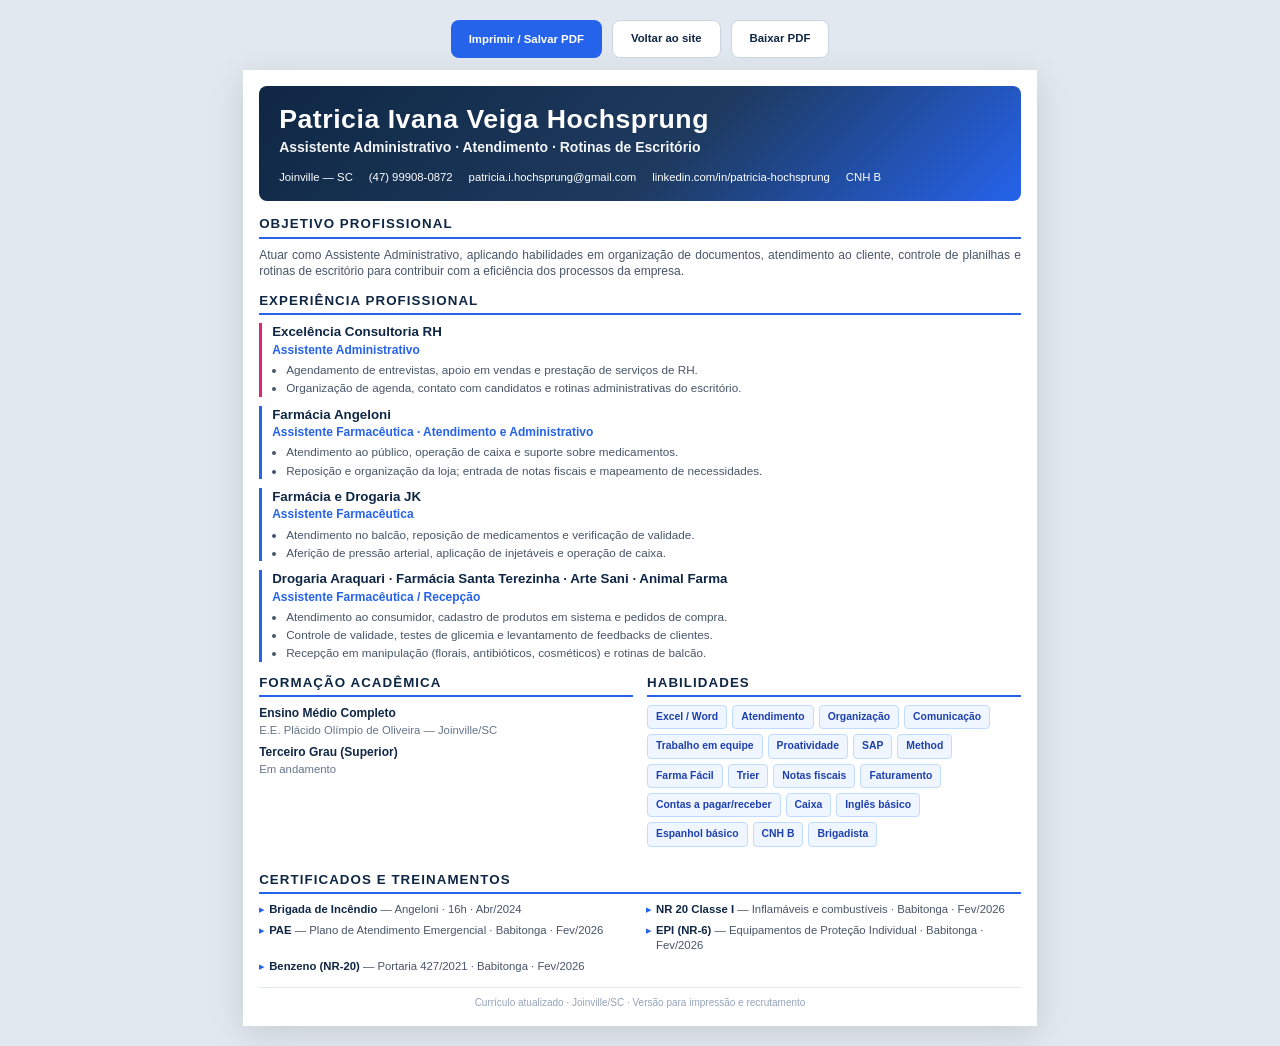
==== curriculo-print.html @ 166442bd "att" ====
<!DOCTYPE html>
<html lang="pt-BR">
<head>
  <meta charset="UTF-8">
  <meta name="viewport" content="width=device-width, initial-scale=1.0">
  <title>Currículo — Patricia Ivana Veiga Hochsprung (PDF)</title>
  <link rel="stylesheet" href="assets/css/curriculo-pdf.css">
</head>
<body>
  <div class="print-bar no-print">
    <button type="button" class="btn-print" onclick="window.print()">Imprimir / Salvar PDF</button>
    <a class="btn-back" href="index.html">Voltar ao site</a>
    <a class="btn-back" href="public/curriculo.pdf" download>Baixar PDF</a>
  </div>

  <article class="sheet">
    <header class="cv-header">
      <h1>Patricia Ivana Veiga Hochsprung</h1>
      <p class="subtitle">Assistente Administrativo · Atendimento · Rotinas de Escritório</p>
      <div class="cv-contact">
        <span>Joinville — SC</span>
        <span>(47) 99908-0872</span>
        <span>patricia.i.hochsprung@gmail.com</span>
        <span>linkedin.com/in/patricia-hochsprung</span>
        <span>CNH B</span>
      </div>
    </header>

    <section class="objective">
      <h2>Objetivo Profissional</h2>
      <p>
        Atuar como Assistente Administrativo, aplicando habilidades em organização de documentos,
        atendimento ao cliente, controle de planilhas e rotinas de escritório para contribuir com
        a eficiência dos processos da empresa.
      </p>
    </section>

    <section>
      <h2>Experiência Profissional</h2>

      <div class="job featured">
        <h3>Excelência Consultoria RH</h3>
        <p class="role">Assistente Administrativo</p>
        <ul>
          <li>Agendamento de entrevistas, apoio em vendas e prestação de serviços de RH.</li>
          <li>Organização de agenda, contato com candidatos e rotinas administrativas do escritório.</li>
        </ul>
      </div>

      <div class="job">
        <h3>Farmácia Angeloni</h3>
        <p class="role">Assistente Farmacêutica · Atendimento e Administrativo</p>
        <ul>
          <li>Atendimento ao público, operação de caixa e suporte sobre medicamentos.</li>
          <li>Reposição e organização da loja; entrada de notas fiscais e mapeamento de necessidades.</li>
        </ul>
      </div>

      <div class="job">
        <h3>Farmácia e Drogaria JK</h3>
        <p class="role">Assistente Farmacêutica</p>
        <ul>
          <li>Atendimento no balcão, reposição de medicamentos e verificação de validade.</li>
          <li>Aferição de pressão arterial, aplicação de injetáveis e operação de caixa.</li>
        </ul>
      </div>

      <div class="job">
        <h3>Drogaria Araquari · Farmácia Santa Terezinha · Arte Sani · Animal Farma</h3>
        <p class="role">Assistente Farmacêutica / Recepção</p>
        <ul>
          <li>Atendimento ao consumidor, cadastro de produtos em sistema e pedidos de compra.</li>
          <li>Controle de validade, testes de glicemia e levantamento de feedbacks de clientes.</li>
          <li>Recepção em manipulação (florais, antibióticos, cosméticos) e rotinas de balcão.</li>
        </ul>
      </div>
    </section>

    <div class="row-2">
      <section>
        <h2>Formação Acadêmica</h2>
        <div class="edu-item">
          <strong>Ensino Médio Completo</strong>
          <span>E.E. Plácido Olímpio de Oliveira — Joinville/SC</span>
        </div>
        <div class="edu-item">
          <strong>Terceiro Grau (Superior)</strong>
          <span>Em andamento</span>
        </div>
      </section>

      <section>
        <h2>Habilidades</h2>
        <div class="tags">
          <span class="tag">Excel / Word</span>
          <span class="tag">Atendimento</span>
          <span class="tag">Organização</span>
          <span class="tag">Comunicação</span>
          <span class="tag">Trabalho em equipe</span>
          <span class="tag">Proatividade</span>
          <span class="tag">SAP</span>
          <span class="tag">Method</span>
          <span class="tag">Farma Fácil</span>
          <span class="tag">Trier</span>
          <span class="tag">Notas fiscais</span>
          <span class="tag">Faturamento</span>
          <span class="tag">Contas a pagar/receber</span>
          <span class="tag">Caixa</span>
          <span class="tag">Inglês básico</span>
          <span class="tag">Espanhol básico</span>
          <span class="tag">CNH B</span>
          <span class="tag">Brigadista</span>
        </div>
      </section>
    </div>

    <section>
      <h2>Certificados e Treinamentos</h2>
      <ul class="certs-list">
        <li><strong>Brigada de Incêndio</strong> — Angeloni · 16h · Abr/2024</li>
        <li><strong>NR 20 Classe I</strong> — Inflamáveis e combustíveis · Babitonga · Fev/2026</li>
        <li><strong>PAE</strong> — Plano de Atendimento Emergencial · Babitonga · Fev/2026</li>
        <li><strong>EPI (NR-6)</strong> — Equipamentos de Proteção Individual · Babitonga · Fev/2026</li>
        <li><strong>Benzeno (NR-20)</strong> — Portaria 427/2021 · Babitonga · Fev/2026</li>
      </ul>
    </section>

    <p class="footer-note">
      Currículo atualizado · Joinville/SC · Versão para impressão e recrutamento
    </p>
  </article>
</body>
</html>
---- assets/css/curriculo-pdf.css ----
/* Folha de estilo para PDF / impressão — Patricia Hochsprung */

@page {
  size: A4 portrait;
  margin: 12mm 14mm;
}

*, *::before, *::after {
  box-sizing: border-box;
  margin: 0;
  padding: 0;
}

html {
  font-size: 9.5pt;
  -webkit-print-color-adjust: exact;
  print-color-adjust: exact;
}

body {
  font-family: "Segoe UI", "Helvetica Neue", Arial, sans-serif;
  color: #1e293b;
  background: #fff;
  line-height: 1.38;
}

.sheet {
  width: 100%;
  max-width: 210mm;
  margin: 0 auto;
}

/* Cabeçalho */
.cv-header {
  background: linear-gradient(135deg, #0f2744 0%, #1e3a5f 55%, #2563eb 100%);
  color: #fff;
  padding: 18px 20px 16px;
  border-radius: 8px;
  margin-bottom: 14px;
}

.cv-header h1 {
  font-size: 20pt;
  font-weight: 700;
  letter-spacing: 0.02em;
  line-height: 1.15;
  margin-bottom: 4px;
}

.cv-header .subtitle {
  font-size: 10.5pt;
  font-weight: 600;
  opacity: 0.95;
  margin-bottom: 12px;
}

.cv-contact {
  display: flex;
  flex-wrap: wrap;
  gap: 6px 16px;
  font-size: 8.5pt;
}

.cv-contact span {
  white-space: nowrap;
}

.cv-contact a {
  color: #dbeafe;
  text-decoration: none;
}

/* Seções */
section {
  margin-bottom: 12px;
  break-inside: avoid;
}

h2 {
  font-size: 10pt;
  font-weight: 700;
  text-transform: uppercase;
  letter-spacing: 0.08em;
  color: #0f2744;
  border-bottom: 2px solid #2563eb;
  padding-bottom: 3px;
  margin-bottom: 8px;
}

.objective p {
  text-align: justify;
  color: #475569;
  font-size: 9pt;
}

/* Experiência */
.job {
  margin-bottom: 9px;
  padding-left: 10px;
  border-left: 3px solid #2563eb;
}

.job.featured {
  border-left-color: #db2777;
}

.job h3 {
  font-size: 10pt;
  color: #0f2744;
  font-weight: 700;
}

.job .role {
  font-size: 9pt;
  font-weight: 600;
  color: #2563eb;
  margin-bottom: 4px;
}

.job ul {
  margin-left: 14px;
  color: #475569;
  font-size: 8.8pt;
}

.job li {
  margin-bottom: 2px;
}

/* Duas colunas: formação + habilidades */
.row-2 {
  display: grid;
  grid-template-columns: 1fr 1fr;
  gap: 14px;
  margin-bottom: 12px;
}

.edu-item {
  margin-bottom: 6px;
  font-size: 9pt;
}

.edu-item strong {
  display: block;
  color: #0f2744;
}

.edu-item span {
  color: #64748b;
  font-size: 8.5pt;
}

.tags {
  display: flex;
  flex-wrap: wrap;
  gap: 5px;
}

.tag {
  font-size: 7.8pt;
  font-weight: 600;
  padding: 4px 8px;
  border-radius: 4px;
  background: #eff6ff;
  color: #1e40af;
  border: 1px solid #bfdbfe;
}

/* Certificados */
.certs-list {
  list-style: none;
  display: grid;
  grid-template-columns: 1fr 1fr;
  gap: 5px 12px;
  font-size: 8.5pt;
}

.certs-list li {
  position: relative;
  padding-left: 10px;
  color: #475569;
}

.certs-list li::before {
  content: "▸";
  position: absolute;
  left: 0;
  color: #2563eb;
  font-size: 8pt;
}

.certs-list strong {
  color: #0f2744;
}

.footer-note {
  margin-top: 10px;
  padding-top: 8px;
  border-top: 1px solid #e2e8f0;
  font-size: 7.5pt;
  color: #94a3b8;
  text-align: center;
}

@media print {
  body { margin: 0; }
  .no-print { display: none !important; }
  .sheet { max-width: none; }
}

@media screen {
  body {
    background: #e2e8f0;
    padding: 20px;
  }

  .sheet {
    background: #fff;
    padding: 16px;
    box-shadow: 0 8px 32px rgba(0, 0, 0, 0.12);
  }

  .print-bar {
    max-width: 210mm;
    margin: 0 auto 12px;
    display: flex;
    gap: 10px;
    justify-content: center;
  }

  .print-bar button,
  .print-bar a {
    padding: 10px 18px;
    border-radius: 8px;
    font-weight: 700;
    font-size: 0.9rem;
    cursor: pointer;
    text-decoration: none;
    border: none;
  }

  .btn-print {
    background: #2563eb;
    color: #fff;
  }

  .btn-back {
    background: #fff;
    color: #0f2744;
    border: 1px solid #cbd5e1 !important;
  }
}
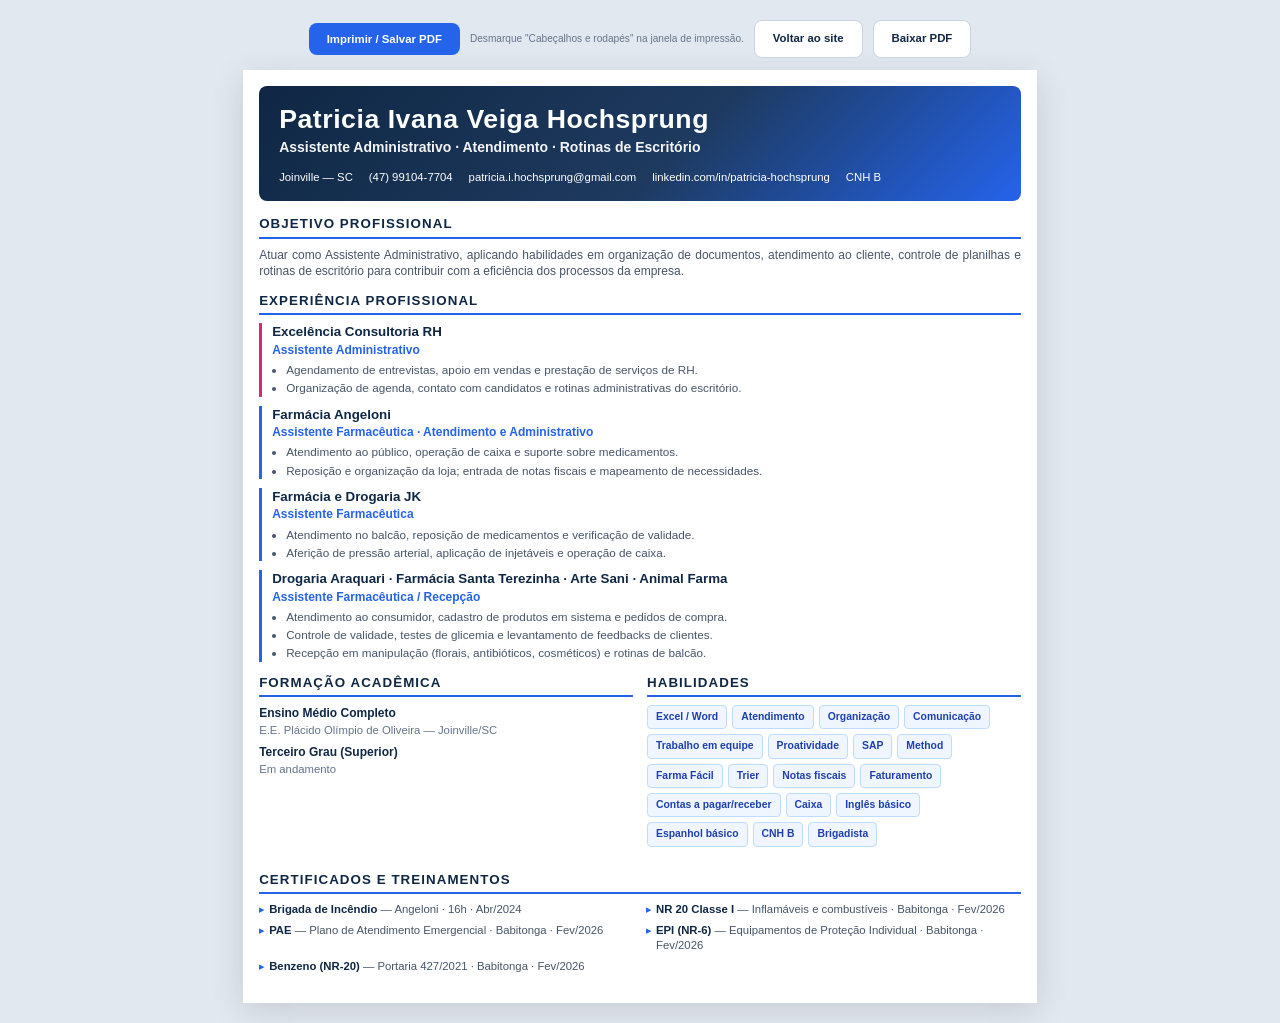
==== commit d285da8d: "att" ====
--- a/curriculo-print.html
+++ b/curriculo-print.html
@@ -3,12 +3,13 @@
 <head>
   <meta charset="UTF-8">
   <meta name="viewport" content="width=device-width, initial-scale=1.0">
-  <title>Currículo — Patricia Ivana Veiga Hochsprung (PDF)</title>
+  <title>Currículo</title>
   <link rel="stylesheet" href="assets/css/curriculo-pdf.css">
 </head>
 <body>
   <div class="print-bar no-print">
     <button type="button" class="btn-print" onclick="window.print()">Imprimir / Salvar PDF</button>
+    <span class="print-hint no-print">Desmarque &quot;Cabeçalhos e rodapés&quot; na janela de impressão.</span>
     <a class="btn-back" href="index.html">Voltar ao site</a>
     <a class="btn-back" href="public/curriculo.pdf" download>Baixar PDF</a>
   </div>
@@ -19,7 +20,7 @@
       <p class="subtitle">Assistente Administrativo · Atendimento · Rotinas de Escritório</p>
       <div class="cv-contact">
         <span>Joinville — SC</span>
-        <span>(47) 99908-0872</span>
+        <span>(47) 99104-7704</span>
         <span>patricia.i.hochsprung@gmail.com</span>
         <span>linkedin.com/in/patricia-hochsprung</span>
         <span>CNH B</span>
@@ -125,9 +126,6 @@
       </ul>
     </section>
 
-    <p class="footer-note">
-      Currículo atualizado · Joinville/SC · Versão para impressão e recrutamento
-    </p>
   </article>
 </body>
 </html>
--- a/assets/css/curriculo-pdf.css
+++ b/assets/css/curriculo-pdf.css
@@ -193,13 +193,10 @@
   color: #0f2744;
 }
 
-.footer-note {
-  margin-top: 10px;
-  padding-top: 8px;
-  border-top: 1px solid #e2e8f0;
-  font-size: 7.5pt;
-  color: #94a3b8;
-  text-align: center;
+.print-hint {
+  font-size: 0.8rem;
+  color: #64748b;
+  align-self: center;
 }
 
 @media print {
@@ -224,8 +221,10 @@
     max-width: 210mm;
     margin: 0 auto 12px;
     display: flex;
+    flex-wrap: wrap;
     gap: 10px;
     justify-content: center;
+    align-items: center;
   }
 
   .print-bar button,
